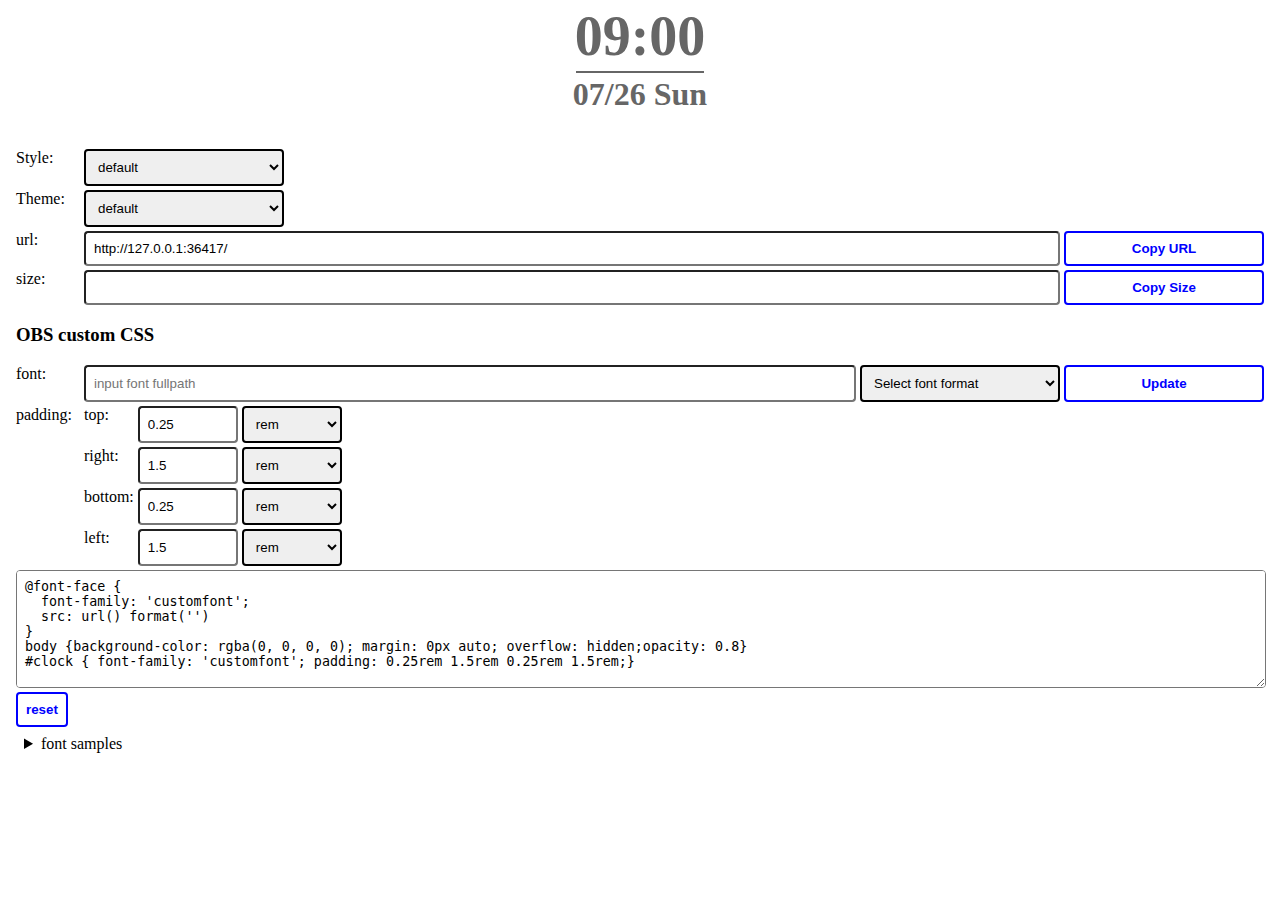
==== debug.html @ e1fbbcf4 "fix" ====
<!DOCTYPE html>
<html>
<head>
	<meta charset="utf-8">
	<title>desin_timer</title>
	<link rel="stylesheet" type="text/css" href="style.css">
	<style id="csscustom"></style>
	<script src="./main.js"></script>
	<script>
const styles = [
	'styledefault',
	'live',
	'long',
];
const themes = [
	'themedefault',
	'norio',
	'mishiro',
	'milk',
	'yuzuru',
	'warabe',
	'lilith',
	'kirara',
	'momo',
	'nia',
	'iroha',
	'regrush',
	'shin',
];
const customcss = (font = '', format = '', padding = '0.25rem 1.5rem 0.25rem 1.5rem') => `@font-face {
  font-family: 'customfont';
  src: url(${font}) format('${format}')
}
body {background-color: rgba(0, 0, 0, 0); margin: 0px auto; overflow: hidden;opacity: 0.8}
#clock { font-family: 'customfont'; padding: ${padding};}
`;
const samplefonts = {
	'Roboto Mono': {
		url: 'https://fonts.gstatic.com/s/robotomono/v13/L0xuDF4xlVMF-BfR8bXMIhJHg45mwgGEFl0_AP2_ROW4.woff2',
		format: 'woff2'
	},
	'Press Start 2P': {
		url: 'https://fonts.gstatic.com/s/pressstart2p/v9/e3t4euO8T-267oIAQAu6jDQyK3nVivM.woff2',
		format: 'woff2'
	},
	'Noto Sans Mono': {
		url: 'https://fonts.gstatic.com/s/notosansmono/v11/BngrUXNETWXI6LwhGYvaxZikqZqK6fBq6kPvUce2oAZcdthSBUsYck4-_FNJ093dVQ.woff2',
		format: 'woff2'
	}
};

const urlbase = `${location.origin}${location.pathname.replace('debug.html', '')}`;
var st = '';

const reset = () => {
	ID('yourfontpath').value="",
	ID('selfontformat').value="",
	ID('fontpadding-top').value=0.25, QU('#fontpadding-top + select').value='rem',
	ID('fontpadding-right').value=1.5, QU('#fontpadding-right + select').value='rem',
	ID('fontpadding-bottom').value=0.25, QU('#fontpadding-bottom + select').value='rem',
	ID('fontpadding-left').value=1.5, QU('#fontpadding-left + select').value ='rem';
	var txt = customcss();
	ID('obscustomcss').value = txt;
	ID('csscustom').textContent = txt;
};
const samplefontapply = e => {
	var fpath = ID('yourfontpath'),
		fformat = ID('selfontformat');
	ID('csscustom').innerText = ID('obscustomcss').value = customcss(fpath.value = e.target.dataset.url, fformat.value = e.target.dataset.format);
}
const createsampleFont = () => {
	ID('fontsamples').append(...Object.entries(samplefonts).map(([name, data] = v) => {
		let btn = document.createElement('button');
		btn.className = 'samplefonts';
		btn.innerText = name;
		btn.dataset.url = data.url;
		btn.dataset.format = data.format;
		btn.onclick = samplefontapply;
		return btn;
	}));
};
const createunit = () => {
	const units = ['rem', 'px', 'em', '%'].map(v => `<option value="${v}">${v}</option>`).join('');
	document.querySelectorAll('.selectunit').forEach(e => e.innerHTML = units);
};

onload().then(() => {
	let u = new URLSearchParams(location.search);
	let t = u.get('theme')?.replace(/\s/g, '').toLowerCase();
	let s = u.get('style')?.replace(/\s/g, '').toLowerCase();
	st = s;
	let url = ID('url');
	url.value = `${urlbase}${ (v => v.length ? `?${v}` : '')(u.toString())}`;
	let seltheme = ID('seltheme');
	let selstyle = ID('selstyle');
	ID('obscustomcss').value = customcss();

	let el = ID('clock');
	if (t != null) {
		let tt = seltheme.value = themes.some(v => v == t)
			? t
			: 'themedefault';
		el.classList.add(tt);
	}
	if (null != s) {
		let ss = selstyle.value = styles.some(v => v == s)
			? s
			: 'styledefault';
		el.classList.add(ss);
	}
	if (null != u.get('hide')) ID('themechanger').style="display:none;";

	[seltheme, selstyle].forEach(e => {
		e.onchange = function(ee) {
			let rs = ID('clock');
			let sty = selstyle.value;
			let th = seltheme.value;
			let param = new URLSearchParams();
			param.append('style', sty);
			param.append('theme', th);

			let url = ID('url');
			url.value = `${urlbase}?${param}`;
			rs.className = `${sty} ${th}`;
			st = sty;
			let {width, height} = rs.getBoundingClientRect();
			ID('size').value = `${width}x${height}`;
		}
	})
	
	document.querySelectorAll('input[type=radio]').forEach(e => {
		e.onchange = function(ee) {
			let rs = ID('clock');
			let sty = selstyle.value;
			let th = seltheme.value;
			rs.className = `${sty} ${th}`;
			st = sty;
			let {width, height} = rs.getBoundingClientRect();
			ID('size').value = `${width}x${height}`;
		}
	});
	ID('copylink').onclick = e => {
		let sty = selstyle.value;
		let th = seltheme.value;
		let param = new URLSearchParams();
		param.append('style', sty);
		param.append('theme', th);

		let url = ID('url');
		url.value = `${urlbase}?${param}`;
		url.select();
		document.execCommand('copy');
	};
	ID('copysize').onclick = e => {
		let {width, height} = el.getBoundingClientRect();
		let si = ID('size');
		si.value = `${Math.ceil(width)}x${Math.ceil(height)}`;
		si.select();
		document.execCommand('copy');
	};
	ID('customcssupdate').onclick = e => {
		var fpath = ID('yourfontpath'),
			fformat = ID('selfontformat'),
			t = ID('fontpadding-top').value + QU('#fontpadding-top + select').value,
			r = ID('fontpadding-right').value + QU('#fontpadding-right + select').value,
			b = ID('fontpadding-bottom').value + QU('#fontpadding-bottom + select').value,
			l = ID('fontpadding-left').value + QU('#fontpadding-left + select').value;
		var txt = customcss(fpath.value, fformat.value, `${t} ${r} ${b} ${l}`);
		ID('obscustomcss').value = txt;
		ID('csscustom').textContent = txt;
	}
	createunit();
	createsampleFont();
	updateTimer(el);
});
	</script>
</head>
<body>
	<!--
	class="~"
	warabe
	lilith
	kirara
	momo
	nia
	iroha
	regrush
	shin
	 -->
	<div id="clockgrid"><div id="clock" class=""></div></div>
	<div id="themechanger">
		<div id="viewgrid" class="grid">
			<label for="selstyle">Style:</label>
			<select name="style" id="selstyle">
				<option value="styledefault">default</option>
				<option value="live">live</option>
				<option value="long">long</option>
			</select>
			<label for="seltheme">Theme:</label>
			<select name="theme" id="seltheme">
				<option value="themedefault" checked>default</option>
				<option value="norio">norio</option>
				<option value="mishiro">mishiro</option>
				<option value="milk">milk</option>
				<option value="yuzuru">yuzuru</option>
				<option value="warabe">warabe</option>
				<option value="lilith">lilith</option>
				<option value="kirara">kirara</option>
				<option value="momo">momo</option>
				<option value="nia">nia</option>
				<option value="iroha">iroha</option>
				<option value="regrush">regrush</option>
				<option value="shin">shin</option>
			</select>
		</div>
		<div id="formgrid" class="grid">
			<label for="url">url: </label><input type="text" id="url" readonly>
			<button id="copylink">Copy URL</button>
			<label for="text">size: </label><input type="text" id="size" readonly>
			<button id="copysize">Copy Size</button>
			
		</div>
		<div>
			<h3>OBS custom CSS</h3>
			<div id="obssetting" class="grid">
				<label for="yourfontpath" list="">font:</label>
				<input type="search" id="yourfontpath" placeholder="input font fullpath">
				<select id="selfontformat">
					<option value="">Select font format</option>
					<option value="woff">.woff</option>
					<option value="woff2">.woff2</option>
					<option value="truetype">.ttf</option>
					<option value="opentype">.otf</option>
					<option value="svg">.svg</option>
				</select>
				<button id="customcssupdate">Update</button>
				<label for="">padding:</label>
				<div id="custompadding" class="grid">
					<label for="fontpadding-top">top:</label><input type="number" name="" id="fontpadding-top" value="0.25"><select class="selectunit"></select>
					<label for="fontpadding-right">right:</label><input type="number" name="" id="fontpadding-right" value="1.5"><select class="selectunit"></select>
					<label for="fontpadding-bottom">bottom:</label><input type="number" name="" id="fontpadding-bottom" value="0.25"><select class="selectunit"></select>
					<label for="fontpadding-left">left:</label><input type="number" name="" id="fontpadding-left" value="1.5"><select class="selectunit"></select>
				</div>
			</div>
			<textarea name="" id="obscustomcss" >body { background-color: rgba(0, 0, 0, 0); margin: 0px auto; overflow: hidden;opacity: 0.8}</textarea>
			<button id="reset" onclick="reset()">reset</button>
			<details>
				<summary>font samples</summary>
				<div id="fontsamples" class="flex"></div>
			</details>
		</div>
	</div>
</body>
</html>
---- style.css ----
:root {
	--textcolor: #666666;
	--bgcolor: white;
	--daycolor: #666666;
	--weekcolor: #666666;
}
html,body{margin:0;padding:0;}
body {}
#clockgrid {
	display: grid;
	grid-template-columns: 1fr auto 1fr;
}
.norio {
	--textcolor: #01c8ff;
	--bgcolor: #fedbf1;
	--daycolor: #f9326c;
	--weekcolor: #f9326c;
	--img: url("[data-uri]");
}
.mishiro {
	--textcolor: #78bff0;
	--bgcolor: #ffffff;
	--daycolor: #f596a5;
	--weekcolor: #f596a5;
	--img: url("[data-uri]");
	--img2: url("[data-uri]");
	--img3: url("[data-uri]");
}
.milk {
	--textcolor: #ff9aa9;
	--bgcolor: #ffdbe5;
	--daycolor: #fddd94;
	--weekcolor: #9de39c;
	--img: none;
}
.yuzuru {
	--textcolor: #bc94d1;
	--bgcolor: #ffffff;
	--daycolor: #f787af;
	--weekcolor: #f787af;
	--img: url("[data-uri]");
	--img-lt: url("[data-uri]");
	--img-rt: url("[data-uri]");
	--img-lb: url("[data-uri]");
	--img-rb: url("[data-uri]");
}

.warabe {
	--textcolor: #d43c3c;
	--bgcolor: #ffdda3;
	--daycolor: #8f70ba;
	--weekcolor: #8f70ba;
	--img: url("[data-uri]");
}
.lilith {
	--textcolor: #feb700;
	--bgcolor: #30325b;
	--daycolor: #ff8292;
	--weekcolor: #ff8292;
	--img: url("[data-uri]");
}
.kirara {
	--textcolor: #e13168;
	--bgcolor: #e7a0c0;
	--daycolor: #872b34;
	--weekcolor: #872b34;
	--img: url("[data-uri]");
}
.momo {
	--textcolor: #fe9abe;
	--bgcolor: #ffdaf1;
	--daycolor: #f0ca77;
	--weekcolor: #6bcde8;
	--img: url("[data-uri]");
}
.nia {
	--textcolor: #fdb9e0;
	--bgcolor: #fedcf2;
	--daycolor: #8bdbfd;
	--weekcolor: #cdc1ff;
	--img: url("[data-uri]");
}
.iroha {
	--textcolor: #959bb2;
	--bgcolor: #fbf0ea;
	--daycolor: #54cee4;
	--weekcolor: #6092ce;
	--img: url("[data-uri]");
}
.regrush {
	--textcolor: #f8ce86;
	--bgcolor: #453d4a;
	--daycolor: #ffbfb1;
	--weekcolor: #6079b2;
	--img: url("[data-uri]");
}
.shin {
	--textcolor: #3d405f;
	--bgcolor: #f6efe9;
	--daycolor: #f0c97a;
	--weekcolor: #80c6c4;
	--img: url("[data-uri]");
}

.c-text {color: var(--textcolor);}
.c-bg {color: var(--bgcolor);}
.c-day {color: var(--daycolor);}
.c-week {color: var(--weekcolor);}

#clock {
	color: var(--textcolor);
	grid-column: 2;
	font-weight: bold;
	background: var(--bgcolor);
	background-image: var(--img);
	background-repeat: no-repeat;
	padding: 0.25rem 1.5rem;
	text-align: center;
	border-radius: 4px;
	text-stroke: 0.5px #fdfcfe;
	-webkit-text-stroke: 0.5px #fdfcfe;
}
#clock.norio {
	background: var(--img) no-repeat, linear-gradient(to right, #fedbf1 0, #fedbf1 32%, white 32%, white 35%, #fff7fc 35%,#fff7fc 38%, white 38%, white 41%, #fff7fc 41%,#fff7fc 44%, white 44%, white 47%, #fff7fc 47%,#fff7fc 50%, white 50%, white 53%, #fff7fc 53%,#fff7fc 56%, white 56%, white 59%, #fff7fc 62%,#fff7fc 65%, white 65%, white 68%, #ffeb92 68%, #ffeb92 100%);
	background-position: center top 65%;
}
#clock.norio.live {background-position: top 15% right 15%;}
#clock.norio.long {background-position: top 15% left 20%;}
#clock.mishiro {background: var(--img2) right top 45% no-repeat,var(--img3) left top 45% no-repeat, var(--img) repeat;}
#clock.mishiro.live {background: var(--img2) right 5%  top 15% no-repeat,var(--img3) right 25% top 15% no-repeat, var(--img) repeat;}
#clock.mishiro.long {background: var(--img2) left 25%  top 15% no-repeat,var(--img3) left 10% top 15% no-repeat, var(--img) repeat;}

#clock.milk {background: linear-gradient(transparent 19%,#f69bab 19%, #f69bab 20%, white 20%, white 80%, #f69bab 80%, #f69bab 81%, transparent 81%),repeating-linear-gradient(-50deg, #ffdbe7 0, #ffdbe7 20px, #feeaef 20px, #feeaef 30px, #ffdbe7 30px,#ffdbe7 45px, #feeaef 45px, #feeaef 55px,#ffdbe7 55px,#ffdbe7 85px);}
#clock.milk.live {}
#clock.milk.long {}

#clock.yuzuru {
	--pad: 4px;
	box-shadow: 0 0 0 2px var(--textcolor) inset;
	background: var(--img) no-repeat center top 65%, var(--img-lt) no-repeat left var(--pad) top var(--pad), var(--img-rt) no-repeat right var(--pad) top var(--pad), var(--img-lb) no-repeat left var(--pad) bottom var(--pad), var(--img-rb) no-repeat right var(--pad) bottom var(--pad);}
#clock.yuzuru.live {background: var(--img) no-repeat right 15% top 15%, var(--img-lt) no-repeat left var(--pad) top var(--pad), var(--img-rt) no-repeat right var(--pad) top var(--pad), var(--img-lb) no-repeat left var(--pad) bottom var(--pad), var(--img-rb) no-repeat right var(--pad) bottom var(--pad);}
#clock.yuzuru.long {background: var(--img) no-repeat left 20% top 25%, var(--img-lt) no-repeat left var(--pad) top var(--pad), var(--img-rt) no-repeat right var(--pad) top var(--pad), var(--img-lb) no-repeat left var(--pad) bottom var(--pad), var(--img-rb) no-repeat right var(--pad) bottom var(--pad);}

#clock.warabe {
	background: var(--img) no-repeat, linear-gradient(to bottom, #ffdda3 0, #ffdda3 60%, #dacde7 60%, #dacde7 80%, #ffc8c1 80%, #ffc8c1 100%);
	background-position: center top 65%;
}
#clock.warabe.live {background-position: top right 15%;}
#clock.warabe.long {background-position: top 15% left 20%;}
#clock.lilith {background-position: center top 65%;}
#clock.lilith.live {background-position: top right 15%;}
#clock.lilith.long {background-position: top 20% left 20%;}
#clock.kirara {
	background: var(--img) no-repeat, linear-gradient(to top right, #c3c8f0 0, #c3c8f0 30%, #f890ab 70%);
	background-position: bottom 0 left 0;
}
#clock.momo {background-position: center top 65%;}
#clock.momo.live {background-position: top 10% right 15%;}
#clock.momo.long {background-position: top 15% left 20%;}
#clock.nia {
	background-position: center top 65%;
	box-shadow: 0 0 0 2px inset #a69ecd;
}
#clock.nia.live {background-position: top 10% right 15%;}
#clock.nia.long {background-position: top 15% left 20%;}
#clock.regrush {background-position: left 50%;}
#clock.iroha {
	background-position: right 50% bottom 25%;
	box-shadow: 0 0 0 2px inset #89d0e4, 0 0 0 5px inset #fbf0ea,0 0 0 10px inset #89d0e4;
}
#clock.iroha.live {background-position: right 5% top 0%;}
#clock.iroha.long {background-position: left 5% top 0%;}
#clock.shin {
	background-position: right 5% bottom 5%;
	box-shadow: 0 0 0 4px inset #3d405f, 0 0 0 7px inset #ebc097, 0 0 0 9px inset #f6efe9,0 0 0 11px inset #ebc097;
}
#clock.shin.live {background-position: right 5% top -20px;}
#clock.shin.long {background-position: left 5% top -20px;}
#clock.live > div > span {margin-left: 1rem;font-size: 2rem}
#clock.long > div > span {margin-right: 0.5rem;}

.kirara #time::after {
	background: linear-gradient(#ea1f5f 25%, #cb5bbd 75%);
	color: transparent;
	background-clip: text;
	-webkit-background-clip: text;
	text-stroke: 0px white;
	-webkit-text-stroke: 0px white;
}
.nia #time::after {
	text-stroke: 1px #afabe0;
	-webkit-text-stroke: 1px #afabe0;
}
#time {
	font-size: 3.5rem;
	position:relative;
	text-stroke: 8px white;
	-webkit-text-stroke: 8px white;
}
#time::after {
	position: absolute;
	left: 0;
	top:0;
	content: attr(data-txt);
	text-stroke: 0px white;
	-webkit-text-stroke: 0px white;
}
hr {margin: 0.2rem;border: 1px solid var(--textcolor);}
#dayweek {font-size: 2rem; color: var(--daycolor);}

#live::after {content: 'Live';top: 0;}

.text-border {
	position:relative;
	text-stroke: 4px white;
	-webkit-text-stroke: 4px white;
}
.text-border::after {
	content: attr(data-txt);
	position:absolute;
	left: 0;
	top: 0;
	text-stroke: 0px white;
	-webkit-text-stroke: 0px white;
}

#time.text-border::after {top:unset;}

/* for debug */
#themechanger {
	margin : 2rem 1rem;
	min-width: 800px;
}

button {
	color: blue;
	background-color: transparent;
	border: 2px solid blue;
	border-radius: 4px;
	padding: 0.5rem;
	font-weight: bold;
	transition-duration: 200ms;
	transition-property: color, box-shadow;
	box-shadow: 0 0 0 blue inset;
}
button:hover {
	box-shadow: 0 0 0 1rem blue inset;
	color: white;
}
input[type=text], input[type=search], input[type=number] {
	padding: 0.5rem;
	border-radius: 4px;
}
select {
	padding: 0.5rem;
	border-radius: 4px;
	width: 200px;
	border: 2px solid;
}
option {padding: 0.5rem;}

select:hover,
input[type=text]:hover,
input[type=search]:hover,
input[type=number]:hover {
	box-shadow: 0 0 0 1px blue;
}
.grid {
	display: grid;
	gap: 4px;
}
.flex {display: flex; gap: 4px;}
#viewgrid {
	grid-template-columns: 4rem 200px;
	margin-bottom: 4px;
}
#formgrid {grid-template-columns: 4rem 1fr 200px;}
#obssetting {
	grid-template-columns: 4rem 1fr 200px 200px;
	margin-bottom: 4px;
}
#obscustomcss {
	width: calc(100% - 1rem);
	resize: vertical;
	min-height: 100px;
	border-radius: 4px;
	padding: 0.5rem;
	margin:0;
}
summary {padding: 0.5rem;}
#fontsamples {}
#custompadding {grid-template-columns: max-content 100px 100px;}
#custompadding select {width: 100px;}

::-webkit-scrollbar{
	width:4px;
	height:4px;
}
::-webkit-scrollbar-track{
	border-radius:10px;
	box-shadow:inset 0 0 5px rgba(0,0,0,0.1);
}
::-webkit-scrollbar-thumb{
	background:#666;
	border-radius:10px;
	box-shadow: 0 0 0 1px rgba(255,255,255,0.3);
}
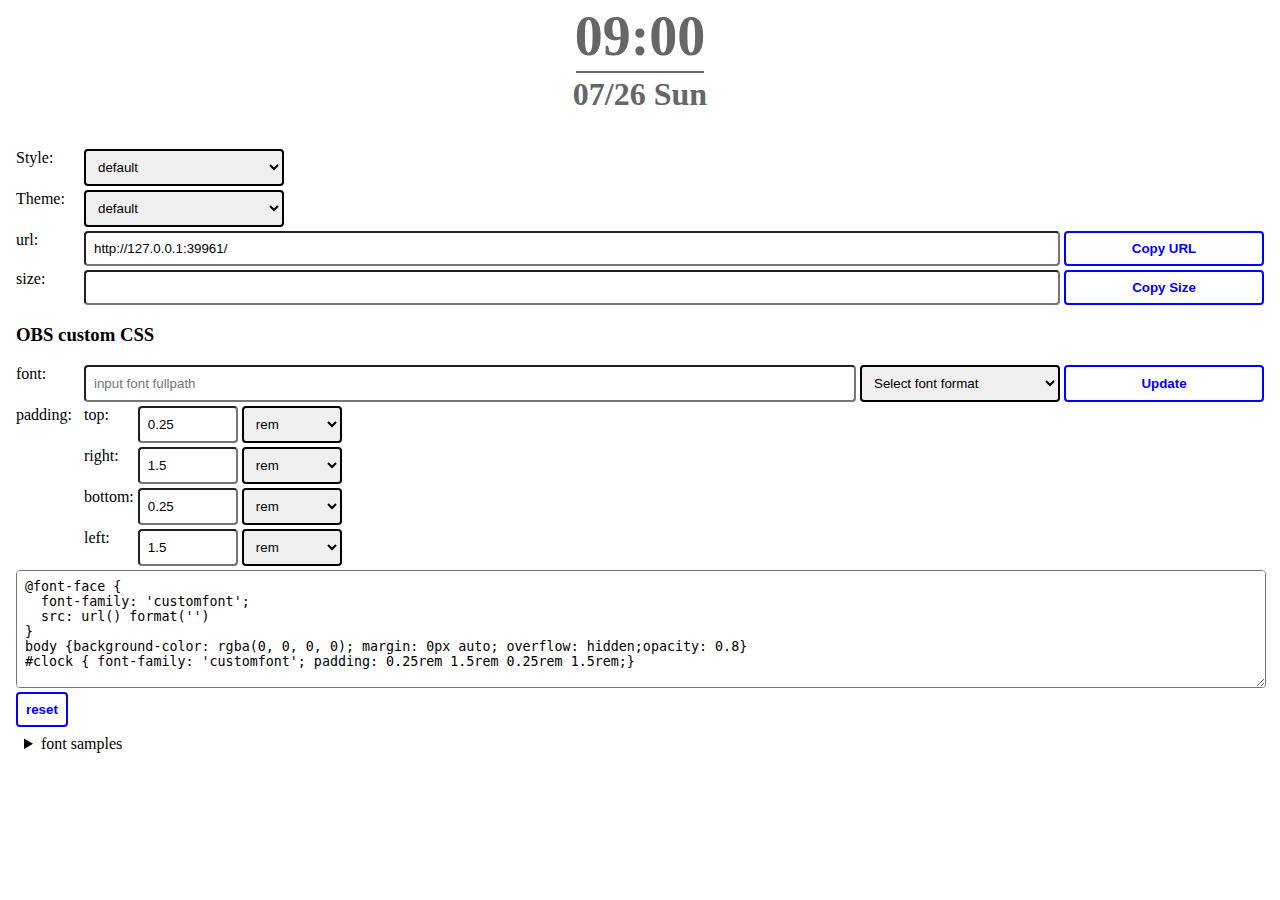
==== commit 17e946c8: "fot obs fix" ====
--- a/debug.html
+++ b/debug.html
@@ -86,8 +86,8 @@
 
 onload().then(() => {
 	let u = new URLSearchParams(location.search);
-	let t = u.get('theme')?.replace(/\s/g, '').toLowerCase();
-	let s = u.get('style')?.replace(/\s/g, '').toLowerCase();
+	let t = tolower(u.get('theme'));
+	let s = tolower(u.get('style'));
 	st = s;
 	let url = ID('url');
 	url.value = `${urlbase}${ (v => v.length ? `?${v}` : '')(u.toString())}`;
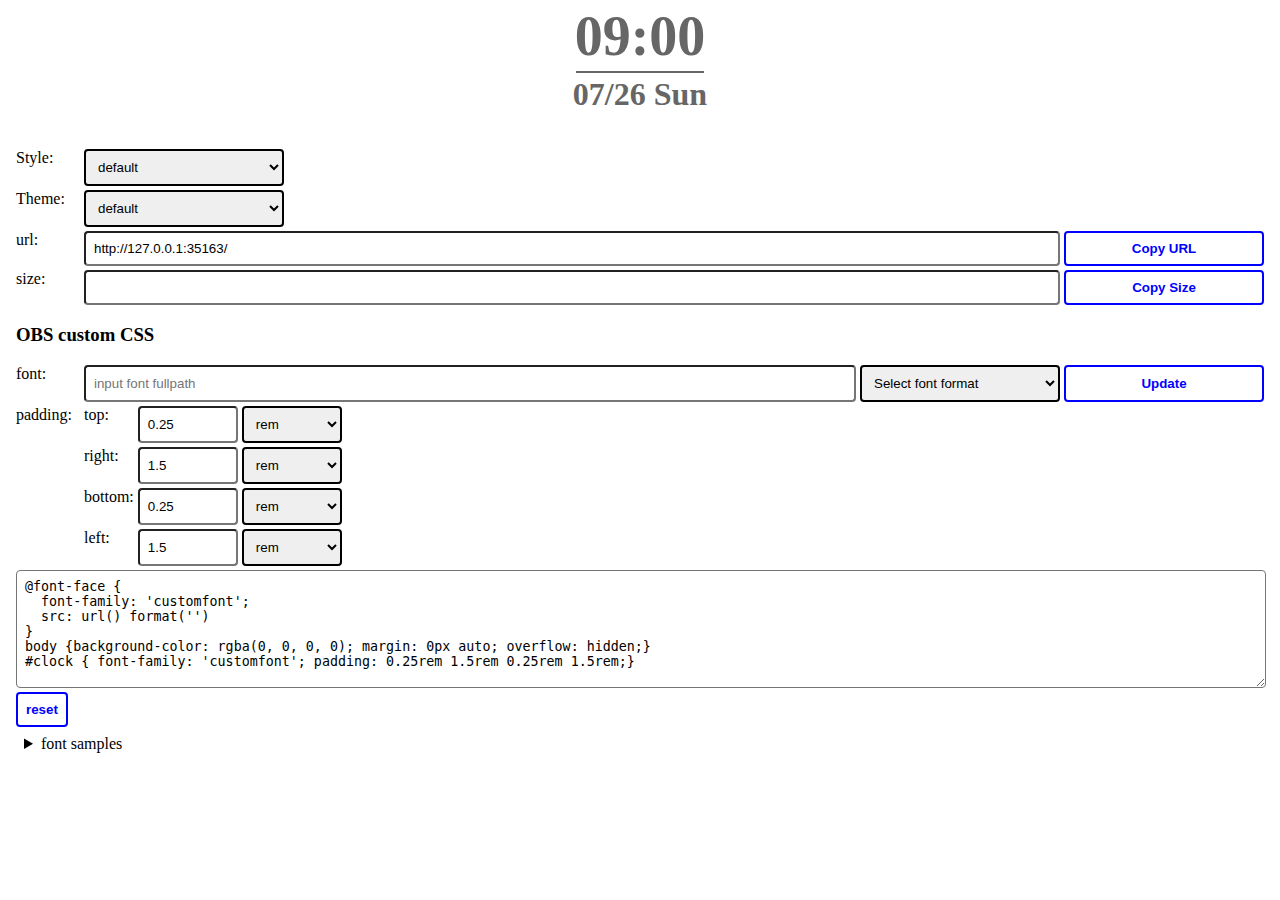
==== commit e4a345cf: "fix" ====
--- a/debug.html
+++ b/debug.html
@@ -7,6 +7,7 @@
 	<style id="csscustom"></style>
 	<script src="./main.js"></script>
 	<script>
+
 const styles = [
 	'styledefault',
 	'live',
@@ -31,9 +32,8 @@
   font-family: 'customfont';
   src: url(${font}) format('${format}')
 }
-body {background-color: rgba(0, 0, 0, 0); margin: 0px auto; overflow: hidden;opacity: 0.8}
-#clock { font-family: 'customfont'; padding: ${padding};}
-`;
+body {background-color: rgba(0, 0, 0, 0); margin: 0px auto; overflow: hidden;}
+#clock { font-family: 'customfont'; padding: ${padding};}`;
 const samplefonts = {
 	'Roboto Mono': {
 		url: 'https://fonts.gstatic.com/s/robotomono/v13/L0xuDF4xlVMF-BfR8bXMIhJHg45mwgGEFl0_AP2_ROW4.woff2',
@@ -96,13 +96,13 @@
 	ID('obscustomcss').value = customcss();
 
 	let el = ID('clock');
-	if (t != null) {
+	if (t != null && t.length) {
 		let tt = seltheme.value = themes.some(v => v == t)
 			? t
 			: 'themedefault';
 		el.classList.add(tt);
 	}
-	if (null != s) {
+	if (null != s && s.length) {
 		let ss = selstyle.value = styles.some(v => v == s)
 			? s
 			: 'styledefault';
@@ -176,17 +176,6 @@
 	</script>
 </head>
 <body>
-	<!--
-	class="~"
-	warabe
-	lilith
-	kirara
-	momo
-	nia
-	iroha
-	regrush
-	shin
-	 -->
 	<div id="clockgrid"><div id="clock" class=""></div></div>
 	<div id="themechanger">
 		<div id="viewgrid" class="grid">
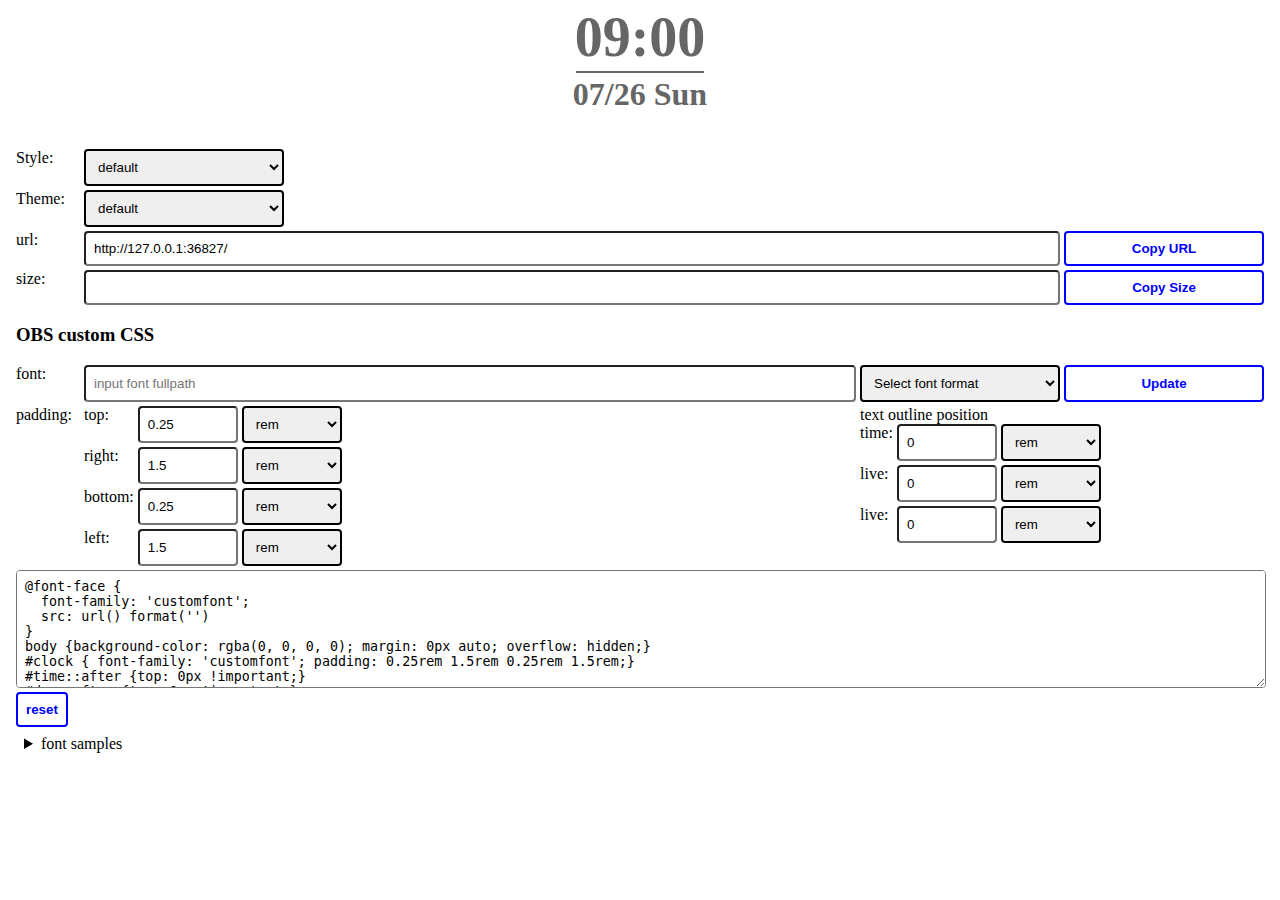
==== commit 132dd975: "update : text outline position setting" ====
--- a/debug.html
+++ b/debug.html
@@ -28,12 +28,15 @@
 	'regrush',
 	'shin',
 ];
-const customcss = (font = '', format = '', padding = '0.25rem 1.5rem 0.25rem 1.5rem') => `@font-face {
+const customcss = (font = '', format = '', padding = '0.25rem 1.5rem 0.25rem 1.5rem', posTime='0px', posDay='0px', posLive='0px') => `@font-face {
   font-family: 'customfont';
   src: url(${font}) format('${format}')
 }
 body {background-color: rgba(0, 0, 0, 0); margin: 0px auto; overflow: hidden;}
-#clock { font-family: 'customfont'; padding: ${padding};}`;
+#clock { font-family: 'customfont'; padding: ${padding};}
+#time::after {top: ${posTime} !important;}
+#day::after {top: ${posDay} !important;}
+#live::after {top: ${posLive} !important;}`;
 const samplefonts = {
 	'Roboto Mono': {
 		url: 'https://fonts.gstatic.com/s/robotomono/v13/L0xuDF4xlVMF-BfR8bXMIhJHg45mwgGEFl0_AP2_ROW4.woff2',
@@ -164,8 +167,11 @@
 			t = ID('fontpadding-top').value + QU('#fontpadding-top + select').value,
 			r = ID('fontpadding-right').value + QU('#fontpadding-right + select').value,
 			b = ID('fontpadding-bottom').value + QU('#fontpadding-bottom + select').value,
-			l = ID('fontpadding-left').value + QU('#fontpadding-left + select').value;
-		var txt = customcss(fpath.value, fformat.value, `${t} ${r} ${b} ${l}`);
+			l = ID('fontpadding-left').value + QU('#fontpadding-left + select').value,
+			tol = ID('timeoutline').value + QU('#timeoutline + select').value,
+			dol = ID('dayoutline').value + QU('#dayoutline + select').value,
+			lol = ID('liveoutline').value + QU('#liveoutline + select').value;
+		var txt = customcss(fpath.value, fformat.value, `${t} ${r} ${b} ${l}`, tol, dol, lol );
 		ID('obscustomcss').value = txt;
 		ID('csscustom').textContent = txt;
 	}
@@ -230,6 +236,14 @@
 					<label for="fontpadding-bottom">bottom:</label><input type="number" name="" id="fontpadding-bottom" value="0.25"><select class="selectunit"></select>
 					<label for="fontpadding-left">left:</label><input type="number" name="" id="fontpadding-left" value="1.5"><select class="selectunit"></select>
 				</div>
+				<div>
+					<label for="">text outline position</label>
+					<div id="outlineposition" class="grid">
+						<label for="timeoutline">time:</label><input type="number" name="" id="timeoutline" value="0"><select class="selectunit"></select>
+						<label for="dayoutline">live:</label><input type="number" name="" id="dayoutline" value="0"><select class="selectunit"></select>
+						<label for="liveoutline">live:</label><input type="number" name="" id="liveoutline" value="0"><select class="selectunit"></select>
+					</div>
+				</div>
 			</div>
 			<textarea name="" id="obscustomcss" >body { background-color: rgba(0, 0, 0, 0); margin: 0px auto; overflow: hidden;opacity: 0.8}</textarea>
 			<button id="reset" onclick="reset()">reset</button>
--- a/style.css
+++ b/style.css
@@ -58,6 +58,7 @@
 	--daycolor: #ff8292;
 	--weekcolor: #ff8292;
 	--img: url("[data-uri]");
+	--img2: url("[data-uri]");
 }
 .kirara {
 	--textcolor: #e13168;
@@ -147,9 +148,9 @@
 }
 #clock.warabe.live {background-position: top right 15%;}
 #clock.warabe.long {background-position: top 15% left 20%;}
-#clock.lilith {background-position: center top 65%;}
-#clock.lilith.live {background-position: top right 15%;}
-#clock.lilith.long {background-position: top 20% left 20%;}
+#clock.lilith {background: var(--img) no-repeat center top 65%, var(--img2) repeat;}
+#clock.lilith.live {background: var(--img) no-repeat top right 15%, var(--img2) repeat;}
+#clock.lilith.long {background: var(--img) no-repeat top 20% left 20%, var(--img2) repeat;}
 #clock.kirara {
 	background: var(--img) no-repeat, linear-gradient(to top right, #c3c8f0 0, #c3c8f0 30%, #f890ab 70%);
 	background-position: bottom 0 left 0;
@@ -224,7 +225,7 @@
 	-webkit-text-stroke: 0px white;
 }
 
-#time.text-border::after {top:unset;}
+#time.text-border::after {top: 0;}
 
 /* for debug */
 #themechanger {
@@ -289,7 +290,9 @@
 }
 summary {padding: 0.5rem;}
 #fontsamples {}
+#outlineposition,
 #custompadding {grid-template-columns: max-content 100px 100px;}
+#outlineposition select ,
 #custompadding select {width: 100px;}
 
 ::-webkit-scrollbar{
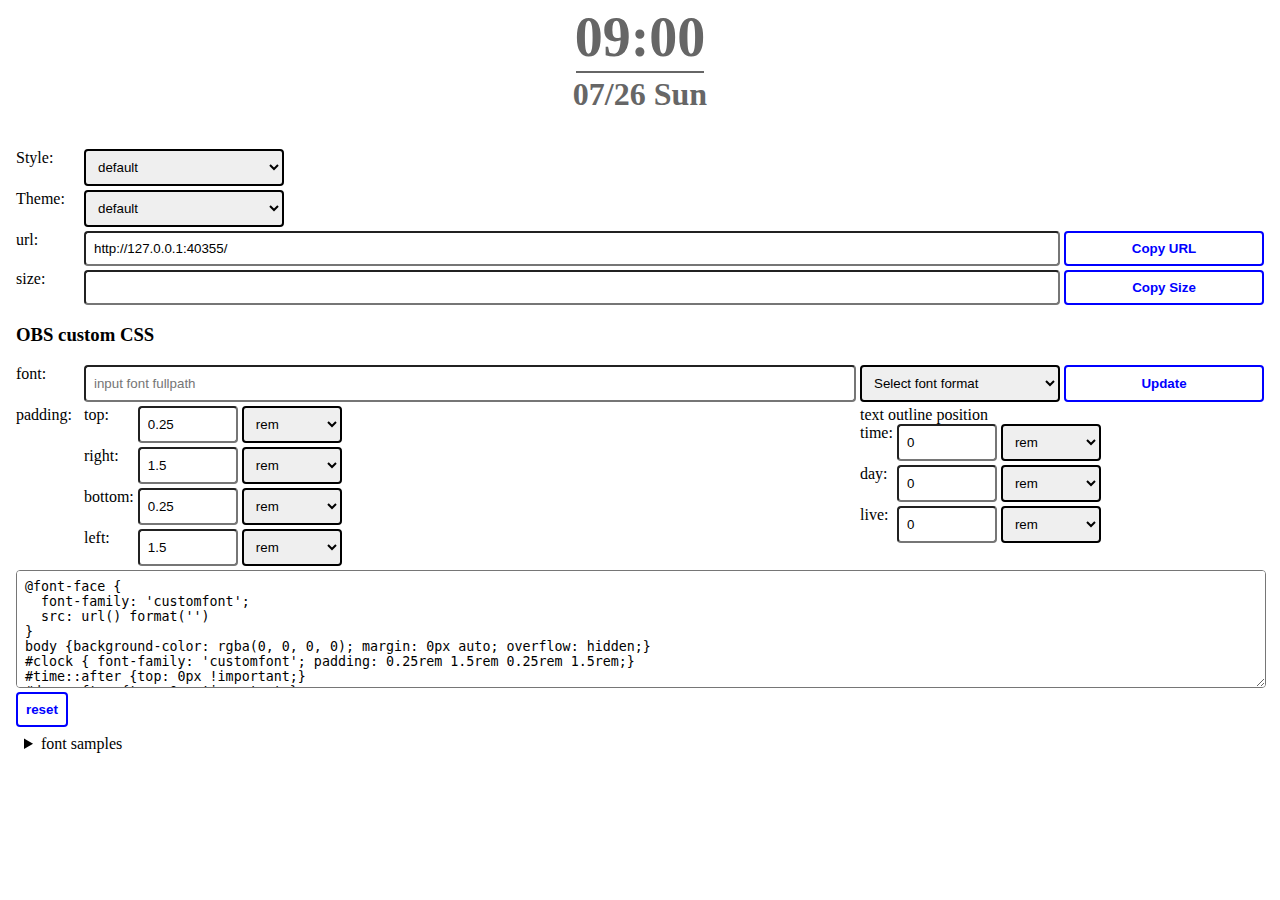
==== commit f8db347f: "fix" ====
--- a/debug.html
+++ b/debug.html
@@ -240,7 +240,7 @@
 					<label for="">text outline position</label>
 					<div id="outlineposition" class="grid">
 						<label for="timeoutline">time:</label><input type="number" name="" id="timeoutline" value="0"><select class="selectunit"></select>
-						<label for="dayoutline">live:</label><input type="number" name="" id="dayoutline" value="0"><select class="selectunit"></select>
+						<label for="dayoutline">day:</label><input type="number" name="" id="dayoutline" value="0"><select class="selectunit"></select>
 						<label for="liveoutline">live:</label><input type="number" name="" id="liveoutline" value="0"><select class="selectunit"></select>
 					</div>
 				</div>
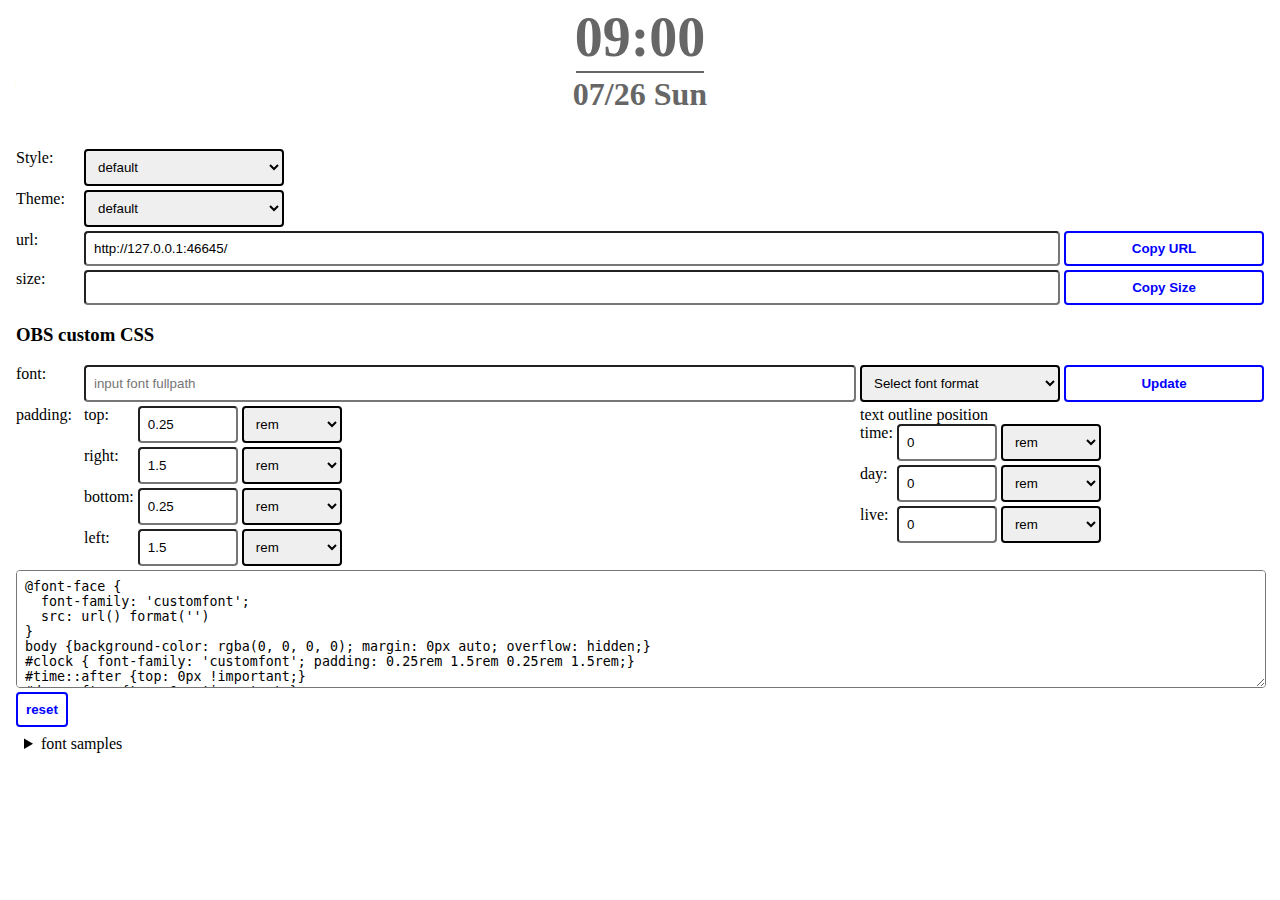
==== commit 5aa23775: "fix" ====
--- a/debug.html
+++ b/debug.html
@@ -61,7 +61,10 @@
 	ID('fontpadding-top').value=0.25, QU('#fontpadding-top + select').value='rem',
 	ID('fontpadding-right').value=1.5, QU('#fontpadding-right + select').value='rem',
 	ID('fontpadding-bottom').value=0.25, QU('#fontpadding-bottom + select').value='rem',
-	ID('fontpadding-left').value=1.5, QU('#fontpadding-left + select').value ='rem';
+	ID('fontpadding-left').value=1.5, QU('#fontpadding-left + select').value ='rem',
+	ID('timeoutline').value = 0, QU('#timeoutline + select').value='rem',
+	ID('dayoutline').value = 0, QU('#dayoutline + select').value='rem',
+	ID('liveoutline').value = 0, QU('#liveoutline + select').value='rem';
 	var txt = customcss();
 	ID('obscustomcss').value = txt;
 	ID('csscustom').textContent = txt;
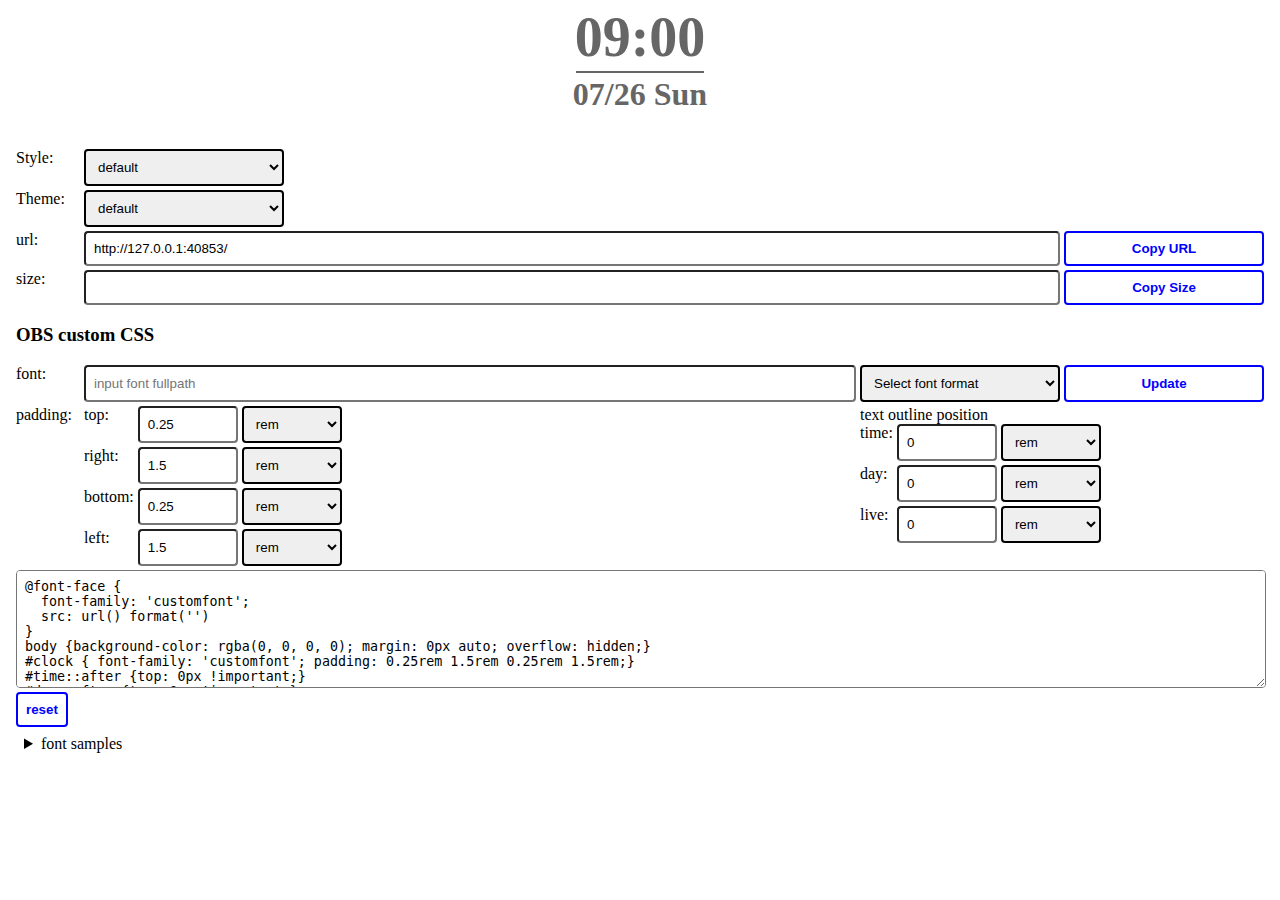
==== commit 791e43c4: "reg light theme" ====
--- a/debug.html
+++ b/debug.html
@@ -26,6 +26,7 @@
 	'nia',
 	'iroha',
 	'regrush',
+	'regrush-2',
 	'shin',
 ];
 const customcss = (font = '', format = '', padding = '0.25rem 1.5rem 0.25rem 1.5rem', posTime='0px', posDay='0px', posLive='0px') => `@font-face {
--- a/style.css
+++ b/style.css
@@ -5,7 +5,6 @@
 	--weekcolor: #666666;
 }
 html,body{margin:0;padding:0;}
-body {}
 #clockgrid {
 	display: grid;
 	grid-template-columns: 1fr auto 1fr;
@@ -95,6 +94,13 @@
 	--weekcolor: #6079b2;
 	--img: url("[data-uri]");
 }
+.regrush-2 {
+	--textcolor: #f8ce86;
+	--bgcolor: #f6f2e9;
+	--daycolor: #ffbfb1;
+	--weekcolor: #6079b2;
+	--img: url("[data-uri]");
+}
 .shin {
 	--textcolor: #3d405f;
 	--bgcolor: #f6efe9;
@@ -164,7 +170,7 @@
 }
 #clock.nia.live {background-position: top 10% right 15%;}
 #clock.nia.long {background-position: top 15% left 20%;}
-#clock.regrush {background-position: left 50%;}
+#clock.regrush, #clock.regrush-2 {background-position: left 50%;}
 #clock.iroha {
 	background-position: right 50% bottom 25%;
 	box-shadow: 0 0 0 2px inset #89d0e4, 0 0 0 5px inset #fbf0ea,0 0 0 10px inset #89d0e4;
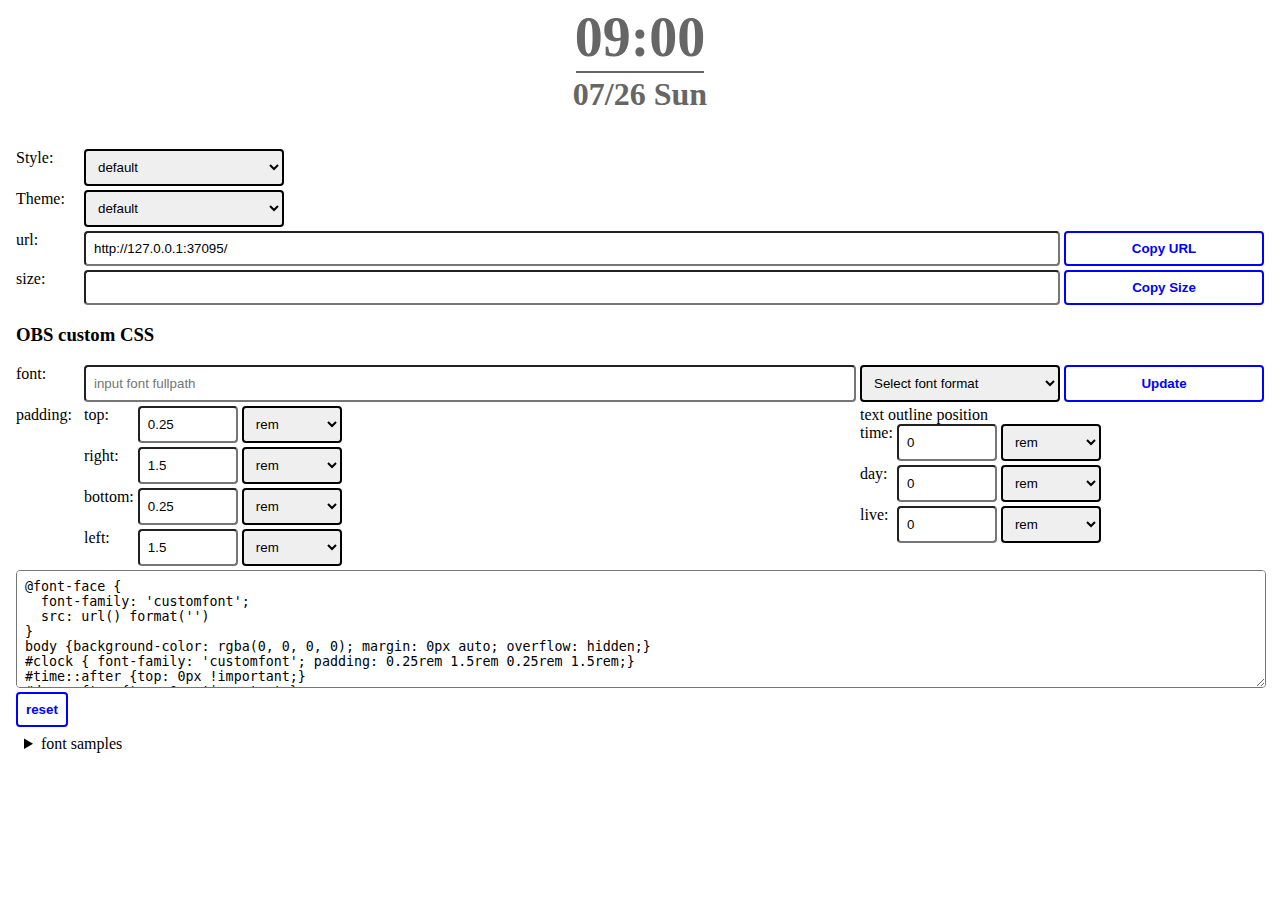
==== commit f091b6d0: "fix" ====
--- a/debug.html
+++ b/debug.html
@@ -209,6 +209,7 @@
 				<option value="nia">nia</option>
 				<option value="iroha">iroha</option>
 				<option value="regrush">regrush</option>
+				<option value="regrush-2">regrush light</option>
 				<option value="shin">shin</option>
 			</select>
 		</div>
